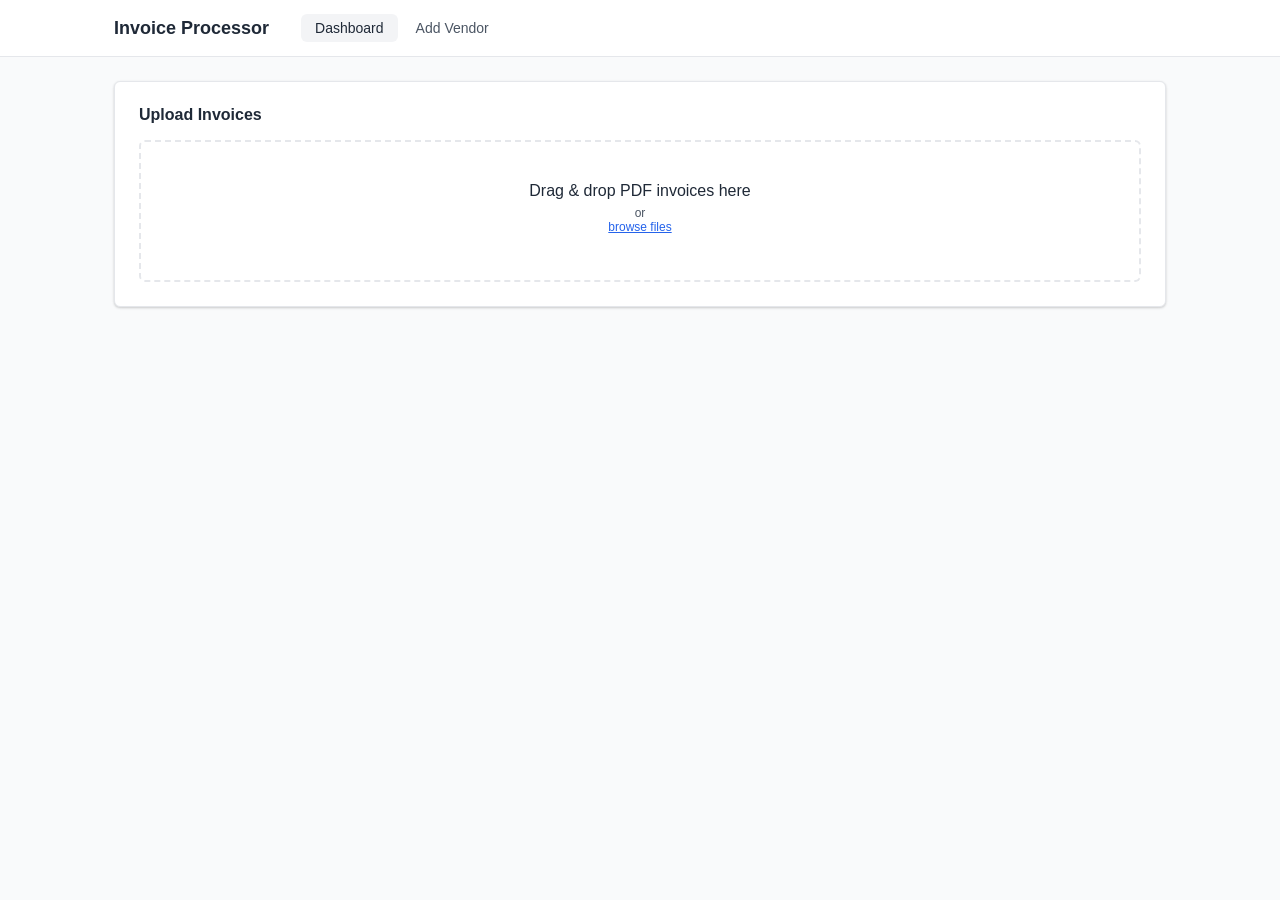
==== templates/index.html @ 940d315d "v1.0 — single-user web app FastAPI app (port 8080) that extracts invoice data from PDFs and writes t" ====
<!DOCTYPE html>
<html lang="en">
<head>
<meta charset="UTF-8">
<meta name="viewport" content="width=device-width, initial-scale=1.0">
<title>Invoice Processor</title>
<link rel="stylesheet" href="/static/style.css">
</head>
<body>
<header>
  <div class="header-inner">
    <h1>Invoice Processor</h1>
    <nav>
      <a href="/" class="nav-link active">Dashboard</a>
      <a href="/setup" class="nav-link">Add Vendor</a>
    </nav>
  </div>
</header>

<main>
  <!-- Upload zone -->
  <section class="card" id="upload-section">
    <h2>Upload Invoices</h2>
    <div id="drop-zone" class="drop-zone">
      <p>Drag &amp; drop PDF invoices here</p>
      <p class="hint">or <label for="file-input" class="link-btn">browse files</label></p>
      <input type="file" id="file-input" accept=".pdf" multiple hidden>
    </div>
    <div id="file-list" class="file-list hidden"></div>
    <button id="extract-btn" class="btn btn-primary hidden">Extract Data</button>
  </section>

  <!-- Preview table -->
  <section class="card hidden" id="preview-section">
    <div class="section-header">
      <h2>Extracted Data <span id="row-count" class="badge"></span></h2>
      <div class="actions">
        <button id="write-btn" class="btn btn-success">Write to Excel</button>
        <a id="download-link" href="/api/excel" class="btn btn-outline" download="gastos.xlsx">Download Excel</a>
        <button id="reset-btn" class="btn btn-outline" style="color:var(--red);border-color:var(--red)">Reset Excel</button>
      </div>
    </div>
    <div class="table-wrap">
      <table id="preview-table">
        <thead>
          <tr>
            <th><input type="checkbox" id="select-all" title="Select all" checked style="cursor:pointer;width:16px;height:16px"></th>
            <th>File</th>
            <th>Invoice #</th>
            <th>Date</th>
            <th>€ VAT inc</th>
            <th>VAT Return.</th>
            <th>€ excl</th>
            <th>To/From</th>
            <th>Status</th>
          </tr>
        </thead>
        <tbody id="preview-body"></tbody>
      </table>
    </div>
    <div id="write-result" class="result-msg hidden"></div>
  </section>
</main>

<script src="/static/app.js"></script>
</body>
</html>
---- static/style.css ----
/* ── Reset & base ─────────────────────────────────────────────────────────── */
*, *::before, *::after { box-sizing: border-box; margin: 0; padding: 0; }

:root {
  --green:      #92D050;
  --green-dark: #6aaa2a;
  --blue:       #2563eb;
  --blue-dark:  #1d4ed8;
  --red:        #dc2626;
  --orange:     #f59e0b;
  --gray-50:    #f9fafb;
  --gray-100:   #f3f4f6;
  --gray-200:   #e5e7eb;
  --gray-400:   #9ca3af;
  --gray-600:   #4b5563;
  --gray-800:   #1f2937;
  --radius:     6px;
  --shadow:     0 1px 3px rgba(0,0,0,.12), 0 1px 2px rgba(0,0,0,.08);
}

body {
  font-family: -apple-system, BlinkMacSystemFont, "Segoe UI", Roboto, sans-serif;
  font-size: 14px;
  color: var(--gray-800);
  background: var(--gray-50);
  min-height: 100vh;
}

/* ── Header ─────────────────────────────────────────────────────────────────── */
header {
  background: #fff;
  border-bottom: 1px solid var(--gray-200);
  position: sticky; top: 0; z-index: 100;
}
.header-inner {
  max-width: 1100px;
  margin: 0 auto;
  padding: 0 24px;
  height: 56px;
  display: flex;
  align-items: center;
  gap: 32px;
}
header h1 { font-size: 18px; font-weight: 700; color: var(--gray-800); }
nav { display: flex; gap: 4px; }
.nav-link {
  padding: 6px 14px;
  border-radius: var(--radius);
  text-decoration: none;
  color: var(--gray-600);
  font-weight: 500;
  transition: background .15s;
}
.nav-link:hover { background: var(--gray-100); color: var(--gray-800); }
.nav-link.active { background: var(--gray-100); color: var(--gray-800); }

/* ── Main layout ─────────────────────────────────────────────────────────────  */
main {
  max-width: 1100px;
  margin: 0 auto;
  padding: 24px;
  display: flex;
  flex-direction: column;
  gap: 20px;
}

/* ── Card ────────────────────────────────────────────────────────────────────  */
.card {
  background: #fff;
  border: 1px solid var(--gray-200);
  border-radius: var(--radius);
  padding: 24px;
  box-shadow: var(--shadow);
}
.card h2 {
  font-size: 16px;
  font-weight: 600;
  margin-bottom: 16px;
}
.card h3 {
  font-size: 14px;
  font-weight: 600;
  margin-bottom: 10px;
}

/* ── Drop zone ───────────────────────────────────────────────────────────────  */
.drop-zone {
  border: 2px dashed var(--gray-200);
  border-radius: var(--radius);
  padding: 40px 24px;
  text-align: center;
  cursor: pointer;
  transition: border-color .2s, background .2s;
}
.drop-zone:hover, .drop-zone.dragover {
  border-color: var(--green);
  background: #f0fce8;
}
.drop-zone p { color: var(--gray-600); margin-bottom: 6px; }
.drop-zone p:first-child { font-size: 16px; font-weight: 500; color: var(--gray-800); }

/* ── File list ───────────────────────────────────────────────────────────────  */
.file-list {
  margin-top: 12px;
  display: flex;
  flex-wrap: wrap;
  gap: 8px;
}
.file-chip {
  background: var(--gray-100);
  border: 1px solid var(--gray-200);
  border-radius: 20px;
  padding: 4px 12px;
  font-size: 13px;
  display: flex;
  align-items: center;
  gap: 6px;
}
.file-chip button {
  background: none;
  border: none;
  cursor: pointer;
  color: var(--gray-400);
  font-size: 16px;
  line-height: 1;
  padding: 0;
}
.file-chip button:hover { color: var(--red); }

/* ── Buttons ─────────────────────────────────────────────────────────────────  */
.btn {
  display: inline-flex;
  align-items: center;
  gap: 6px;
  padding: 8px 18px;
  border-radius: var(--radius);
  font-size: 14px;
  font-weight: 500;
  cursor: pointer;
  border: none;
  text-decoration: none;
  transition: opacity .15s, background .15s;
}
.btn:disabled { opacity: .5; cursor: default; }
.btn-primary  { background: var(--blue);      color: #fff; }
.btn-primary:hover:not(:disabled)  { background: var(--blue-dark); }
.btn-success  { background: var(--green-dark); color: #fff; }
.btn-success:hover:not(:disabled)  { background: #558a22; }
.btn-outline  { background: #fff; color: var(--gray-800); border: 1px solid var(--gray-200); }
.btn-outline:hover:not(:disabled)  { background: var(--gray-100); }
.btn-sm { padding: 4px 10px; font-size: 13px; }
.link-btn {
  color: var(--blue);
  cursor: pointer;
  text-decoration: underline;
  font-weight: 500;
}

/* ── Section header ──────────────────────────────────────────────────────────  */
.section-header {
  display: flex;
  align-items: center;
  justify-content: space-between;
  margin-bottom: 16px;
}
.section-header h2 { margin-bottom: 0; }
.actions { display: flex; gap: 8px; align-items: center; }

/* ── Badge ───────────────────────────────────────────────────────────────────  */
.badge {
  background: var(--gray-100);
  border: 1px solid var(--gray-200);
  border-radius: 20px;
  padding: 2px 10px;
  font-size: 12px;
  font-weight: 600;
  color: var(--gray-600);
}

/* ── Table ───────────────────────────────────────────────────────────────────  */
.table-wrap { overflow-x: auto; }
table {
  width: 100%;
  border-collapse: collapse;
  font-size: 13px;
}
th {
  background: var(--gray-50);
  border-bottom: 2px solid var(--gray-200);
  padding: 8px 12px;
  text-align: left;
  font-weight: 600;
  white-space: nowrap;
}
td {
  padding: 8px 12px;
  border-bottom: 1px solid var(--gray-100);
  vertical-align: middle;
}
tr:last-child td { border-bottom: none; }
tr:hover td { background: var(--gray-50); }

td[contenteditable="true"] {
  outline: none;
  border-radius: 3px;
  min-width: 80px;
}
td[contenteditable="true"]:focus {
  background: #eff6ff;
  box-shadow: 0 0 0 2px var(--blue);
}

/* status badges */
.status { display: inline-flex; align-items: center; gap: 4px; font-size: 12px; font-weight: 500; border-radius: 20px; padding: 2px 8px; }
.status-ok       { background: #dcfce7; color: #166534; }
.status-warn     { background: #fef9c3; color: #713f12; }
.status-error    { background: #fee2e2; color: #991b1b; }
.status-dup      { background: #e0e7ff; color: #3730a3; }

/* row checkbox */
.row-check { cursor: pointer; width: 16px; height: 16px; }
tr.excluded td { opacity: .4; text-decoration: line-through; }

/* ── Result message ──────────────────────────────────────────────────────────  */
.result-msg {
  margin-top: 16px;
  padding: 12px 16px;
  border-radius: var(--radius);
  font-weight: 500;
}
.result-msg.success { background: #dcfce7; color: #166534; border: 1px solid #bbf7d0; }
.result-msg.error   { background: #fee2e2; color: #991b1b; border: 1px solid #fecaca; }

/* ── Form grid ───────────────────────────────────────────────────────────────  */
.form-grid {
  display: grid;
  grid-template-columns: 1fr 1fr;
  gap: 16px;
}
@media (max-width: 640px) { .form-grid { grid-template-columns: 1fr; } }

label { display: flex; flex-direction: column; gap: 6px; font-weight: 500; }
input[type="text"], input[type="number"], select {
  padding: 8px 10px;
  border: 1px solid var(--gray-200);
  border-radius: var(--radius);
  font-size: 14px;
  outline: none;
  transition: border-color .15s, box-shadow .15s;
}
input[type="text"]:focus, input[type="number"]:focus, select:focus {
  border-color: var(--blue);
  box-shadow: 0 0 0 3px rgba(37,99,235,.15);
}

/* ── Field blocks (setup) ────────────────────────────────────────────────────  */
.field-block {
  border: 1px solid var(--gray-200);
  border-radius: var(--radius);
  padding: 16px;
  margin-bottom: 12px;
}
.simple-field { display: flex; flex-direction: column; gap: 10px; }
.simple-field label { display: flex; flex-direction: column; gap: 6px; font-weight: 500; }
.simple-row { display: flex; gap: 8px; align-items: flex-end; flex-wrap: wrap; }
.simple-row label { font-weight: 400; display: flex; flex-direction: column; gap: 4px; }
.simple-row select { min-width: 260px; }
.auto-row { display: flex; flex-direction: column; gap: 6px; }
.radio-label { display: flex; align-items: center; gap: 6px; font-weight: 400; cursor: pointer; }
.test-result {
  margin-top: 10px;
  padding: 8px 12px;
  border-radius: var(--radius);
  font-size: 13px;
  font-family: monospace;
}
.test-result.hit  { background: #dcfce7; color: #166534; }
.test-result.miss { background: #fee2e2; color: #991b1b; }

/* ── Text viewer ─────────────────────────────────────────────────────────────  */
.text-viewer { margin-top: 20px; border: 1px solid var(--gray-200); border-radius: var(--radius); }
.text-viewer summary { padding: 10px 14px; cursor: pointer; font-weight: 500; }
.page-tabs { display: flex; gap: 4px; padding: 8px 14px; border-bottom: 1px solid var(--gray-200); flex-wrap: wrap; }
.page-tab {
  padding: 4px 12px;
  border-radius: 20px;
  cursor: pointer;
  font-size: 13px;
  border: 1px solid var(--gray-200);
  background: #fff;
}
.page-tab.active { background: var(--green); border-color: var(--green-dark); color: #fff; font-weight: 600; }
.pdf-text {
  padding: 14px;
  font-size: 12px;
  line-height: 1.6;
  white-space: pre-wrap;
  word-break: break-word;
  max-height: 400px;
  overflow-y: auto;
  color: var(--gray-600);
}

/* ── Code block ──────────────────────────────────────────────────────────────  */
.code-block {
  background: var(--gray-800);
  color: #d1fae5;
  border-radius: var(--radius);
  padding: 16px;
  font-family: monospace;
  font-size: 13px;
  white-space: pre;
  overflow-x: auto;
  margin-bottom: 16px;
}

/* ── Utility ─────────────────────────────────────────────────────────────────  */
.hidden { display: none !important; }
.hint { font-size: 12px; color: var(--gray-400); font-weight: 400; }
.mt-12 { margin-top: 12px; }
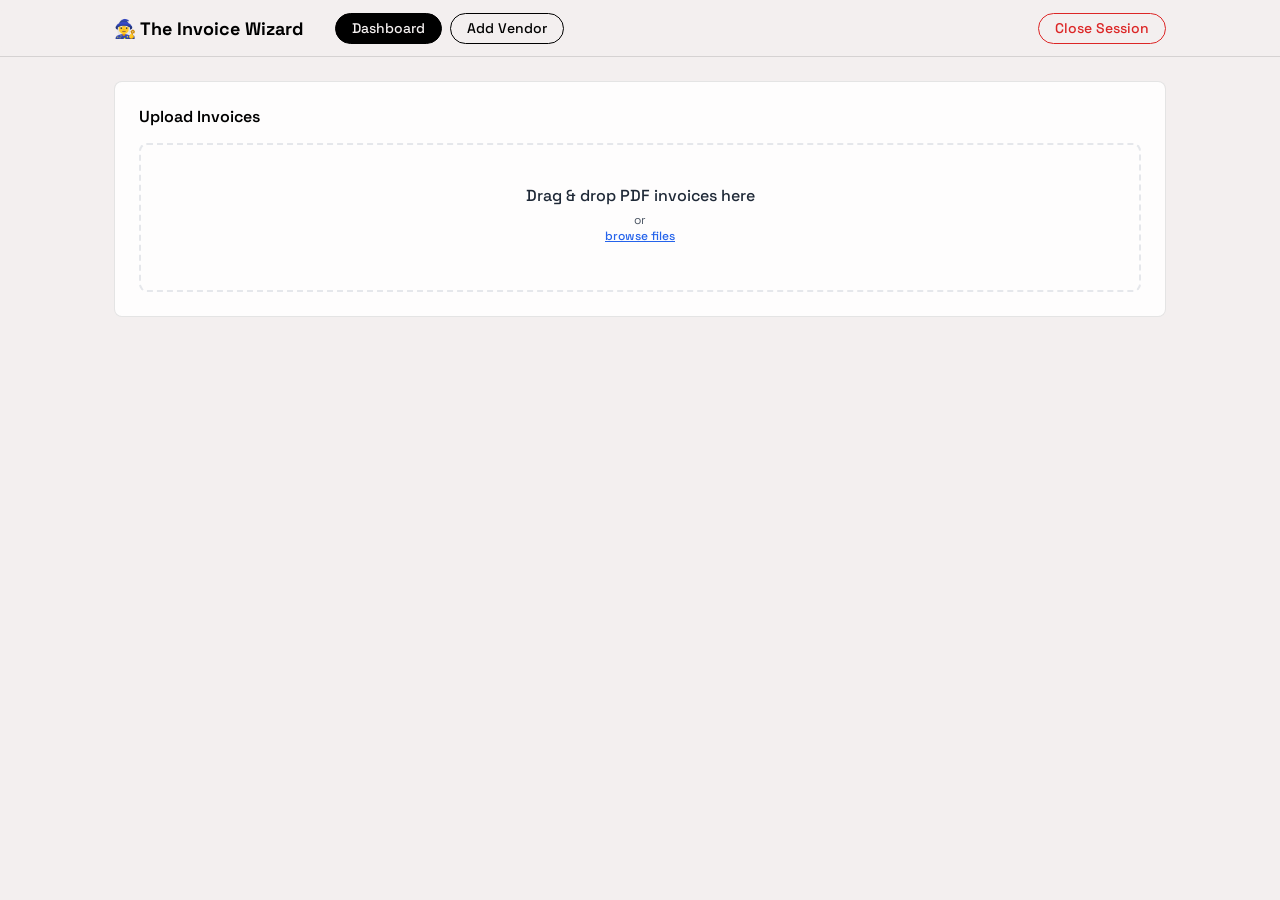
==== commit 2b49b2f9: "v1.1 — auto-update system, setup improvements - Add update.bat / update.ps1: one-click updater via G" ====
--- a/templates/index.html
+++ b/templates/index.html
@@ -3,21 +3,32 @@
 <head>
 <meta charset="UTF-8">
 <meta name="viewport" content="width=device-width, initial-scale=1.0">
-<title>Invoice Processor</title>
+<title>The Invoice Wizard 🧙‍♀️</title>
+<link rel="preconnect" href="https://fonts.googleapis.com">
+<link href="https://fonts.googleapis.com/css2?family=Space+Grotesk:wght@400;500;600;700&display=swap" rel="stylesheet">
+<link rel="icon" href="/static/icon.png" type="image/png">
 <link rel="stylesheet" href="/static/style.css">
 </head>
 <body>
 <header>
   <div class="header-inner">
-    <h1>Invoice Processor</h1>
+    <h1>🧙‍♀️ The Invoice Wizard</h1>
     <nav>
-      <a href="/" class="nav-link active">Dashboard</a>
-      <a href="/setup" class="nav-link">Add Vendor</a>
+      <a href="/" class="nav-link active" data-label="Dashboard">Dashboard</a>
+      <a href="/setup" class="nav-link" data-label="Add Vendor">Add Vendor</a>
     </nav>
+    <button id="close-app-btn" class="nav-link nav-link-danger" data-label="Close Session" style="margin-left:auto;cursor:pointer">Close Session</button>
   </div>
 </header>
 
 <main>
+  <!-- Update banner (shown by JS when a new version is available) -->
+  <div id="update-banner" style="display:none;background:#fefce8;border:1px solid #fde047;border-radius:10px;padding:12px 16px;margin-bottom:16px;display:none;align-items:center;gap:12px">
+    <span style="font-size:18px">⬆</span>
+    <span style="flex:1">Nueva versión <strong id="update-version"></strong> disponible — ejecuta <code>update.bat</code> para actualizar.</span>
+    <button onclick="this.parentElement.style.display='none'" style="background:none;border:none;cursor:pointer;font-size:18px;line-height:1;color:#78716c">✕</button>
+  </div>
+
   <!-- Upload zone -->
   <section class="card" id="upload-section">
     <h2>Upload Invoices</h2>
@@ -51,7 +62,9 @@
             <th>€ VAT inc</th>
             <th>VAT Return.</th>
             <th>€ excl</th>
+            <th>Retención</th>
             <th>To/From</th>
+            <th>Comments</th>
             <th>Status</th>
           </tr>
         </thead>
@@ -62,6 +75,10 @@
   </section>
 </main>
 
+<div id="server-stopped-overlay" style="display:none">
+  <h2>Session closed</h2>
+  <p>The Invoice Wizard has shut down. You can close this tab.</p>
+</div>
 <script src="/static/app.js"></script>
 </body>
 </html>
--- a/static/style.css
+++ b/static/style.css
@@ -2,6 +2,8 @@
 *, *::before, *::after { box-sizing: border-box; margin: 0; padding: 0; }
 
 :root {
+  --back:       #f3efef;
+  --front:      #000000;
   --green:      #92D050;
   --green-dark: #6aaa2a;
   --blue:       #2563eb;
@@ -14,22 +16,23 @@
   --gray-400:   #9ca3af;
   --gray-600:   #4b5563;
   --gray-800:   #1f2937;
-  --radius:     6px;
-  --shadow:     0 1px 3px rgba(0,0,0,.12), 0 1px 2px rgba(0,0,0,.08);
+  --radius:     8px;
+  --shadow:     none;
 }
 
 body {
-  font-family: -apple-system, BlinkMacSystemFont, "Segoe UI", Roboto, sans-serif;
-  font-size: 14px;
-  color: var(--gray-800);
-  background: var(--gray-50);
+  font-family: 'Space Grotesk', -apple-system, BlinkMacSystemFont, "Segoe UI", Roboto, sans-serif;
+  font-size: 14px;
+  color: var(--front);
+  background: var(--back);
   min-height: 100vh;
 }
 
 /* ── Header ─────────────────────────────────────────────────────────────────── */
 header {
-  background: #fff;
-  border-bottom: 1px solid var(--gray-200);
+  background: rgba(243, 239, 239, 0.95);
+  border-bottom: 1px solid rgba(0,0,0,0.12);
+  backdrop-filter: blur(8px);
   position: sticky; top: 0; z-index: 100;
 }
 .header-inner {
@@ -41,18 +44,43 @@
   align-items: center;
   gap: 32px;
 }
-header h1 { font-size: 18px; font-weight: 700; color: var(--gray-800); }
-nav { display: flex; gap: 4px; }
+header h1 { font-size: 18px; font-weight: 700; color: var(--front); }
+nav { display: flex; gap: 8px; }
 .nav-link {
-  padding: 6px 14px;
-  border-radius: var(--radius);
+  color: transparent;
+  font-family: inherit;
+  border: 1.5px solid var(--front);
+  background: transparent;
+  border-radius: 100px;
+  padding: 5px 16px 6px;
   text-decoration: none;
-  color: var(--gray-600);
-  font-weight: 500;
-  transition: background .15s;
-}
-.nav-link:hover { background: var(--gray-100); color: var(--gray-800); }
-.nav-link.active { background: var(--gray-100); color: var(--gray-800); }
+  font-weight: 500;
+  font-size: 14px;
+  position: relative;
+  overflow: hidden;
+  transition: background 0.3s cubic-bezier(0.165, 0.84, 0.44, 1);
+}
+.nav-link::before,
+.nav-link::after {
+  content: attr(data-label);
+  position: absolute;
+  inset: 0;
+  display: flex;
+  align-items: center;
+  justify-content: center;
+  transition: transform 0.4s cubic-bezier(0.165, 0.84, 0.44, 1);
+}
+.nav-link::before { color: var(--front); transform: translateY(0); }
+.nav-link::after  { color: var(--back);  transform: translateY(-100%); }
+.nav-link:hover,
+.nav-link.active  { background: var(--front); }
+.nav-link:hover::before,
+.nav-link.active::before { transform: translateY(100%); }
+.nav-link:hover::after,
+.nav-link.active::after  { transform: translateY(0); }
+.nav-link-danger               { border-color: #dc2626; }
+.nav-link-danger::before       { color: #dc2626; }
+.nav-link-danger:hover         { background: #dc2626; }
 
 /* ── Main layout ─────────────────────────────────────────────────────────────  */
 main {
@@ -66,11 +94,11 @@
 
 /* ── Card ────────────────────────────────────────────────────────────────────  */
 .card {
-  background: #fff;
-  border: 1px solid var(--gray-200);
+  background: rgba(255, 255, 255, 0.88);
+  border: 1px solid rgba(0,0,0,0.10);
   border-radius: var(--radius);
   padding: 24px;
-  box-shadow: var(--shadow);
+  box-shadow: none;
 }
 .card h2 {
   font-size: 16px;
@@ -133,9 +161,10 @@
   align-items: center;
   gap: 6px;
   padding: 8px 18px;
-  border-radius: var(--radius);
-  font-size: 14px;
-  font-weight: 500;
+  border-radius: 100px;
+  font-size: 14px;
+  font-weight: 500;
+  font-family: inherit;
   cursor: pointer;
   border: none;
   text-decoration: none;
@@ -231,6 +260,24 @@
 .result-msg.success { background: #dcfce7; color: #166534; border: 1px solid #bbf7d0; }
 .result-msg.error   { background: #fee2e2; color: #991b1b; border: 1px solid #fecaca; }
 
+/* ── Session-stopped overlay ─────────────────────────────────────────────────  */
+#server-stopped-overlay {
+  display: none;
+  position: fixed;
+  inset: 0;
+  background: rgba(17,24,39,0.93);
+  z-index: 9999;
+  align-items: center;
+  justify-content: center;
+  flex-direction: column;
+  gap: 12px;
+  color: #f9fafb;
+  text-align: center;
+}
+#server-stopped-overlay.visible { display: flex; }
+#server-stopped-overlay h2 { font-size: 22px; font-weight: 700; }
+#server-stopped-overlay p  { color: #9ca3af; font-size: 15px; }
+
 /* ── Form grid ───────────────────────────────────────────────────────────────  */
 .form-grid {
   display: grid;
@@ -314,6 +361,32 @@
   margin-bottom: 16px;
 }
 
+/* ── Pick-from-text mode ─────────────────────────────────────────────────────  */
+.text-viewer.pick-active { border-color: var(--blue) !important; box-shadow: 0 0 0 3px rgba(37,99,235,.15); }
+#pick-banner {
+  background: #eff6ff;
+  color: var(--blue);
+  padding: 8px 14px;
+  font-size: 13px;
+  font-weight: 500;
+  border-bottom: 1px solid var(--gray-200);
+  display: none;
+}
+#pick-banner.visible { display: block; }
+
+/* ── Drive status chip ───────────────────────────────────────────────────────  */
+.drive-chip {
+  display: inline-block;
+  font-size: 12px;
+  font-weight: 500;
+  padding: 2px 10px;
+  border-radius: 100px;
+  margin-left: 8px;
+  vertical-align: middle;
+}
+.drive-chip.connected    { background: #dcfce7; color: #166534; }
+.drive-chip.disconnected { background: #fee2e2; color: #991b1b; }
+
 /* ── Utility ─────────────────────────────────────────────────────────────────  */
 .hidden { display: none !important; }
 .hint { font-size: 12px; color: var(--gray-400); font-weight: 400; }
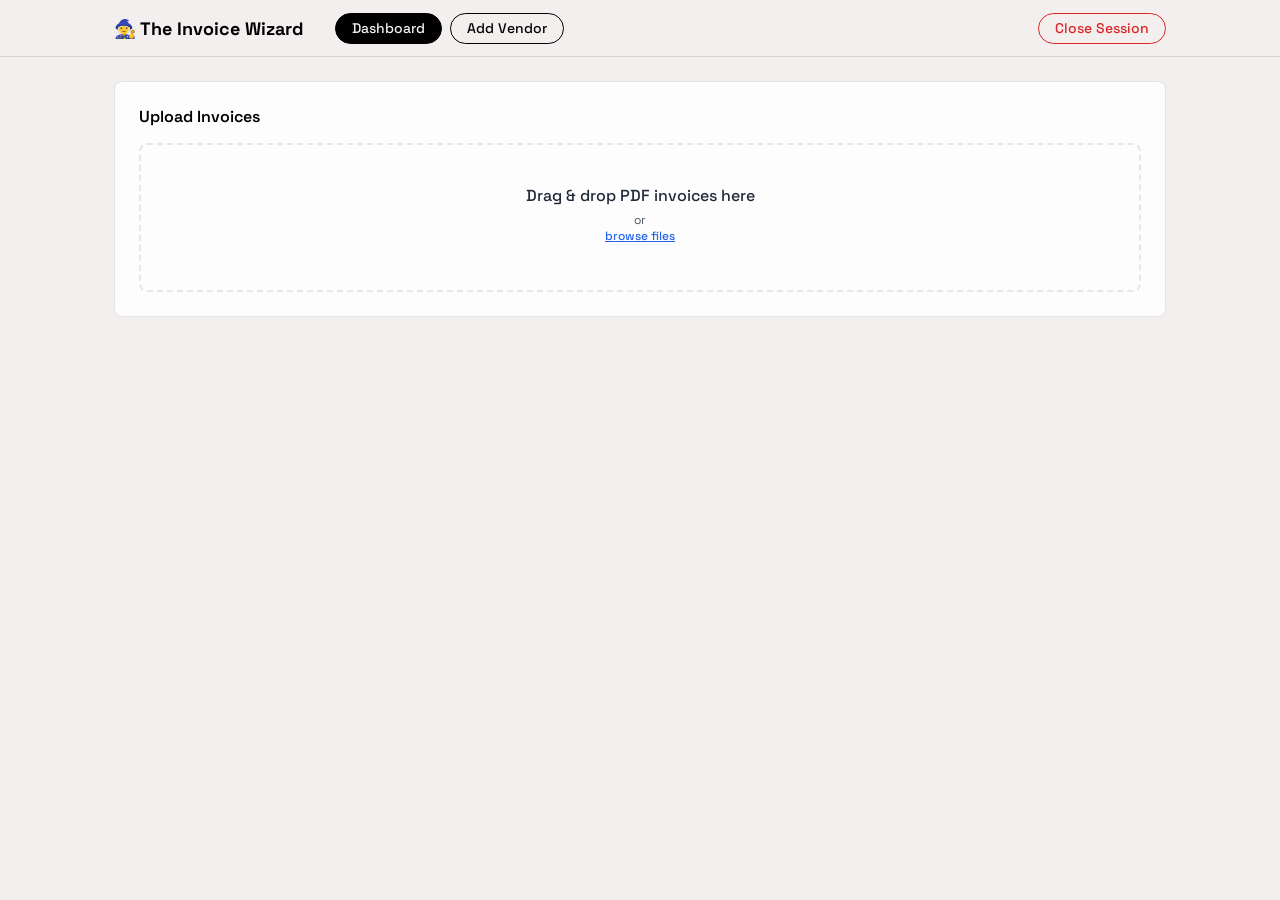
==== commit 678ede81: "v1.3 - Fix update banner persistence - Version comparison now uses tuple comparison (1.2 > 1.1) so b" ====
--- a/templates/index.html
+++ b/templates/index.html
@@ -26,7 +26,7 @@
   <div id="update-banner" style="display:none;background:#fefce8;border:1px solid #fde047;border-radius:10px;padding:12px 16px;margin-bottom:16px;display:none;align-items:center;gap:12px">
     <span style="font-size:18px">⬆</span>
     <span style="flex:1">Nueva versión <strong id="update-version"></strong> disponible — ejecuta <code>update.bat</code> para actualizar.</span>
-    <button onclick="this.parentElement.style.display='none'" style="background:none;border:none;cursor:pointer;font-size:18px;line-height:1;color:#78716c">✕</button>
+    <button id="update-dismiss-btn" style="background:none;border:none;cursor:pointer;font-size:18px;line-height:1;color:#78716c">✕</button>
   </div>
 
   <!-- Upload zone -->
